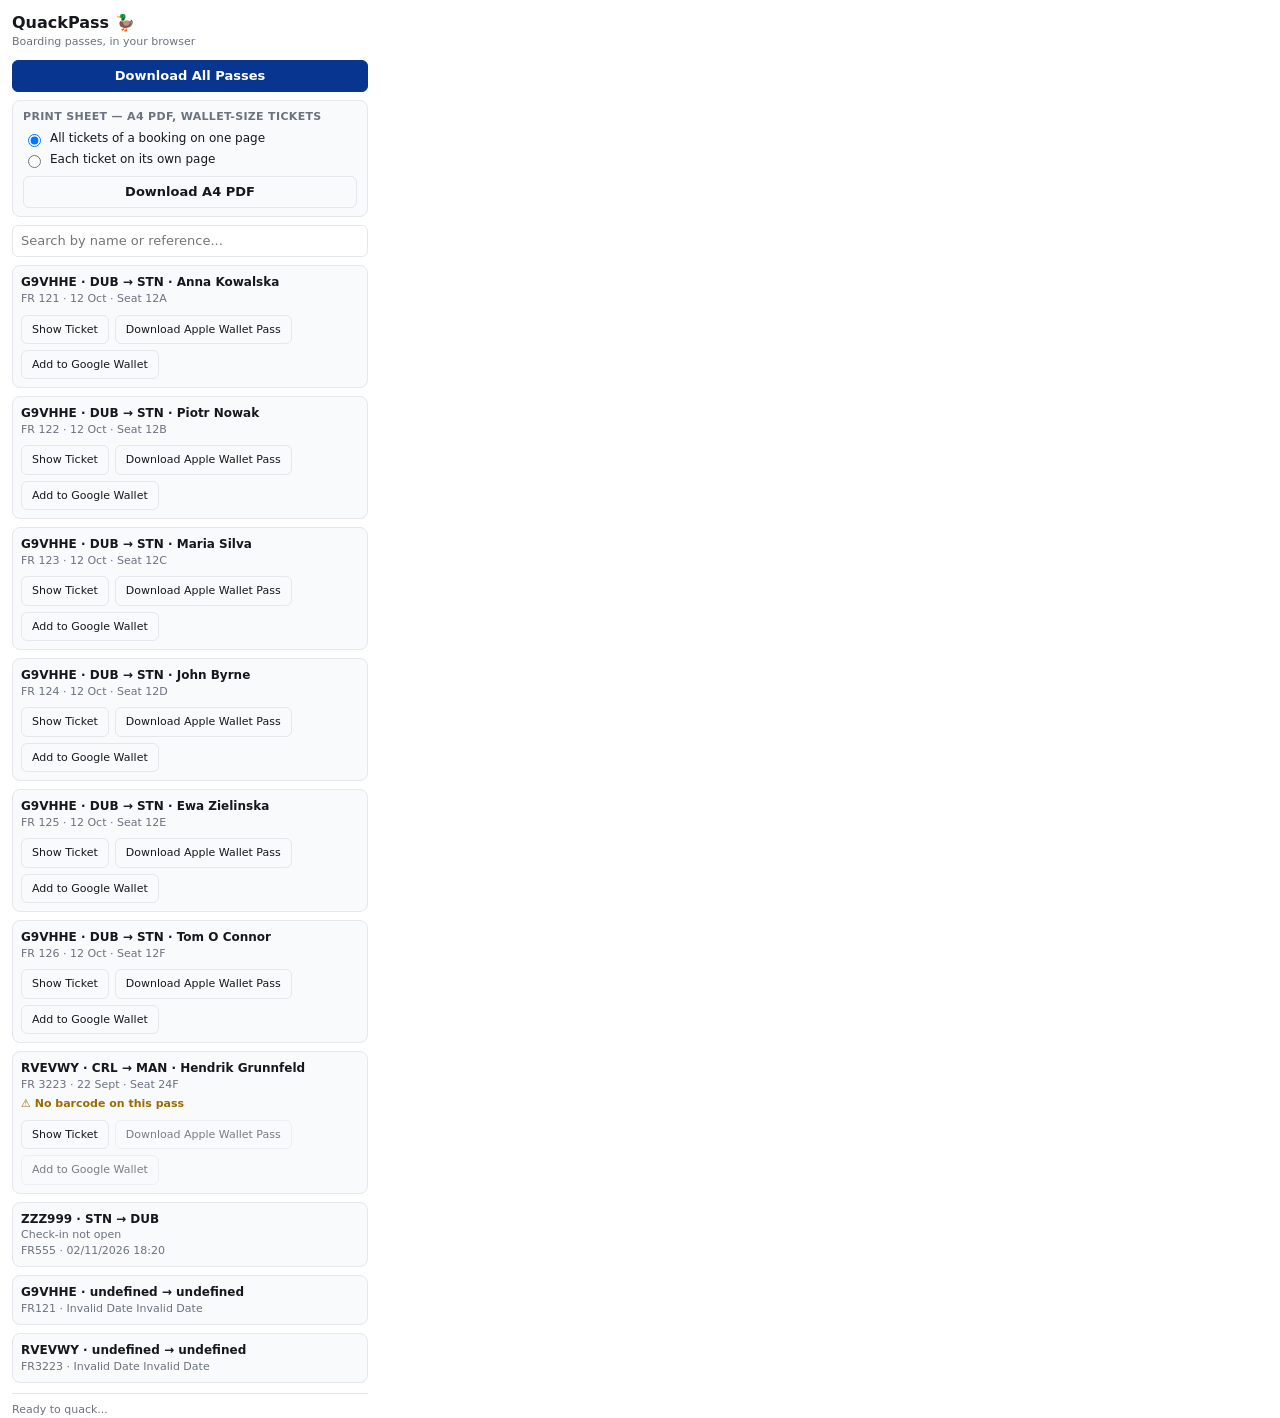
==== dev/mock.html @ e01cb9ad "QuackPass 1.0.0 — Ryanair boarding passes in the browser Manifest V3 extension, plain JavaScript, no" ====
<!doctype html>
<html lang="en">
  <head>
    <meta charset="utf-8" />
    <title>QuackPass — mock</title>
    <link rel="stylesheet" href="../popup/popup.css" />
  </head>
  <body>
    <header class="app-header">
      <div class="header-title">QuackPass <span aria-hidden="true">🦆</span></div>
      <div class="header-tagline">Boarding passes, in your browser</div>
    </header>

    <div id="bulk-actions"></div>
    <div id="search-bar"></div>
    <div id="passes"></div>
    <div id="status">Idle</div>

    <script>
      // Stand-in for the extension APIs so the popup can run as a plain page.
      const BOOKING = "G9VHHE";
      const makePass = (i, first, last, seat) => ({
        pnr: BOOKING,
        paxType: "ADT",
        sequence: 10 + i,
        priority: i % 2 === 0,
        barcode: "M1" + last.toUpperCase() + "/" + first[0] + "  ABC12" + i + " DUBSTNFR 1234 250Y00" + (10 + i) + "A",
        boardingTime: "2026-10-12T06:35:00Z",
        name: { first, last },
        departure: {
          code: "DUB",
          date: "2026-10-12T07:05:00Z",
          terminal: i === 1 ? "1" : undefined,
        },
        arrival: { code: "STN" },
        flight: { carrierCode: "FR", number: "12" + i },
        seat: { designator: seat },
      });

      const passes = [
        makePass(1, "Anna", "Kowalska", "12A"),
        makePass(2, "Piotr", "Nowak", "12B"),
        makePass(3, "Maria", "Silva", "12C"),
        makePass(4, "John", "Byrne", "12D"),
        makePass(5, "Ewa", "Zielinska", "12E"),
        makePass(6, "Tom", "O Connor", "12F"),
        // Real-world case: Ryanair issues the pass with no barcode when the
        // passenger's entry documents are not cleared for the destination.
        {
          pnr: "RVEVWY",
          paxType: "ADT",
          sequence: 41,
          priority: false,
          barcode: "",
          boardingTime: "2026-09-22T12:55:00Z",
          name: { first: "Hendrik", last: "Grunnfeld" },
          departure: { code: "CRL", date: "2026-09-22T13:25:00Z" },
          arrival: { code: "MAN" },
          flight: { carrierCode: "FR", number: "3223" },
          seat: { designator: "24F" },
        },
      ];

      const flights = [
        {
          bookingId: 999,
          pnr: "ZZZ999",
          origin: "STN",
          destination: "DUB",
          date: "2026-11-02T18:20:00Z",
          flightNumber: "FR555",
          checkinStatus: "nocheckin",
          isReady: false,
          checkInOpenUTC: "2026-10-31T18:20:00Z",
          checkInCloseUTC: "2026-11-02T16:20:00Z",
        },
      ];

      // The bookings response also carries arrival times, matched by pnr+flight.
      flights.push(
        { pnr: BOOKING, flightNumber: "FR121", arrivalDate: "2026-10-12T08:20:00Z" },
        { pnr: "RVEVWY", flightNumber: "FR3223", arrivalDate: "2026-09-22T14:35:00Z" }
      );

      const downloadPayloads = passes.map((p) => ({
        sequenceNumber: String(p.sequence),
        lang: "en",
        arrivalStation: p.arrival.code,
        departureStation: p.departure.code,
        recordLocator: p.pnr,
        isInfant: false,
      }));

      window.chrome = {
        runtime: {
          lastError: null,
          sendMessage: (_msg, cb) => cb({ ok: true, data: { passes, downloadPayloads, flights } }),
        },
        storage: { local: { get: async () => ({}), set: () => {} } },
        downloads: {
          download: async (o) => {
            // Grab the bytes before the popup revokes the object URL.
            const bytes = await new Promise((res, rej) => {
              const x = new XMLHttpRequest();
              x.open("GET", o.url);
              x.responseType = "arraybuffer";
              x.onload = () => res(new Uint8Array(x.response));
              x.onerror = rej;
              x.send();
            });
            window.__lastDownload = { filename: o.filename, bytes };
            console.log("download()", o.filename, bytes.length);
          },
        },
        tabs: { create: async (o) => console.log("tabs.create()", o.url) },
      };

      // The Wallet endpoints need a real Ryanair session; stub them out here.
      window.fetch = async () => {
        throw new Error("wallet endpoints are not mocked");
      };
    </script>
    <script src="../vendor/bwip-js.min.js"></script>
    <script type="module" src="../popup/popup.js"></script>
  </body>
</html>
---- popup/popup.css ----
:root {
  --bg: #ffffff;
  --fg: #16181d;
  --muted: #6b7280;
  --line: #e5e7eb;
  --accent: #073590;
  --accent-fg: #ffffff;
  --card: #f8fafc;
}

@media (prefers-color-scheme: dark) {
  :root {
    --bg: #14161a;
    --fg: #e8eaed;
    --muted: #9aa1ac;
    --line: #2a2e35;
    --accent: #f1c933;
    --accent-fg: #14161a;
    --card: #1c1f25;
  }
}

* { box-sizing: border-box; }

body {
  width: 380px;
  max-height: 580px;
  overflow-y: auto;
  margin: 0;
  padding: 12px;
  font: 13px/1.4 system-ui, -apple-system, "Segoe UI", sans-serif;
  background: var(--bg);
  color: var(--fg);
}

/* Same UI opened as a full tab from the in-page button. */
body.tab {
  width: auto;
  max-width: 520px;
  max-height: none;
  margin: 0 auto;
  padding: 24px 16px;
}

.app-header { margin-bottom: 10px; }
.header-title { font-size: 16px; font-weight: 700; }
.header-tagline { font-size: 11px; color: var(--muted); }

button {
  font: inherit;
  padding: 6px 10px;
  border: 1px solid var(--line);
  border-radius: 6px;
  background: var(--card);
  color: var(--fg);
  cursor: pointer;
}
button:hover:not(:disabled) { border-color: var(--accent); }
button:disabled { opacity: 0.55; cursor: default; }

.btn-download-all {
  display: block;
  width: 100%;
  margin-bottom: 8px;
  background: var(--accent);
  color: var(--accent-fg);
  border-color: var(--accent);
  font-weight: 600;
}

.print-panel {
  border: 1px solid var(--line);
  border-radius: 8px;
  padding: 8px 10px;
  margin-bottom: 8px;
  background: var(--card);
}

.print-title {
  font-size: 11px;
  font-weight: 600;
  text-transform: uppercase;
  letter-spacing: 0.03em;
  color: var(--muted);
  margin-bottom: 6px;
}

.print-option {
  display: flex;
  align-items: center;
  gap: 6px;
  font-size: 12px;
  margin-bottom: 4px;
  cursor: pointer;
}

.btn-a4 {
  display: block;
  width: 100%;
  margin-top: 8px;
  font-weight: 600;
}

.search-input {
  width: 100%;
  margin-bottom: 8px;
  padding: 6px 8px;
  font: inherit;
  border: 1px solid var(--line);
  border-radius: 6px;
  background: var(--bg);
  color: var(--fg);
}
.search-empty { padding: 8px 0; color: var(--muted); }

.pass, .flight-summary {
  border: 1px solid var(--line);
  border-radius: 8px;
  padding: 8px;
  margin-bottom: 8px;
  background: var(--card);
}

.pass-title { font-weight: 600; font-size: 12px; }
.pass-meta { font-size: 11px; color: var(--muted); }
.pass-actions { display: flex; flex-wrap: wrap; gap: 6px; margin-top: 8px; }
.pass-actions button { font-size: 11px; }
.pass-qr:not(:empty) { margin-top: 10px; }
.pass-qr canvas { display: block; margin: 0 auto; max-width: 100%; }

.pass-warning {
  margin-top: 4px;
  font-size: 11px;
  font-weight: 600;
  color: #9a6b00;
}

@media (prefers-color-scheme: dark) {
  .pass-warning { color: #f1c933; }
}

/* Shown where the barcode would be, so an empty pass is never a mystery. */
.pass-notice {
  border: 1px solid #d9a520;
  border-radius: 8px;
  background: #fff8e6;
  color: #4a3c1d;
  padding: 14px 14px 12px;
  text-align: center;
}

.pass-notice-icon { font-size: 22px; line-height: 1; color: #c8890a; }

.pass-notice-title {
  margin: 6px 0 8px;
  font-size: 13px;
  font-weight: 700;
  text-transform: uppercase;
  letter-spacing: 0.03em;
  color: #7a5600;
}

.pass-notice p { margin: 0 0 6px; font-size: 12px; line-height: 1.45; }
.pass-notice p:last-child { margin-bottom: 0; }

.ticket-actions { display: flex; gap: 6px; margin-bottom: 8px; }
.ticket-detail {
  border: 1px solid var(--line);
  border-radius: 8px;
  padding: 10px;
  background: var(--bg);
}
.ticket-route { text-align: center; font-size: 18px; font-weight: 700; }
.ticket-route-names {
  text-align: center;
  font-size: 11px;
  color: var(--muted);
  margin-bottom: 8px;
}
.ticket-sub { font-size: 11px; color: var(--muted); margin-top: 1px; }
.ticket-section { display: flex; justify-content: space-between; margin-bottom: 8px; }
.ticket-label { font-size: 10px; text-transform: uppercase; color: var(--muted); }
.ticket-hint {
  margin-top: 2px;
  font-size: 10px;
  color: var(--muted);
  text-align: center;
}
.ticket-value { font-weight: 600; }
.aztec-canvas { margin-top: 10px; text-align: center; }

#status {
  margin-top: 10px;
  padding-top: 8px;
  border-top: 1px solid var(--line);
  font-size: 11px;
  color: var(--muted);
}
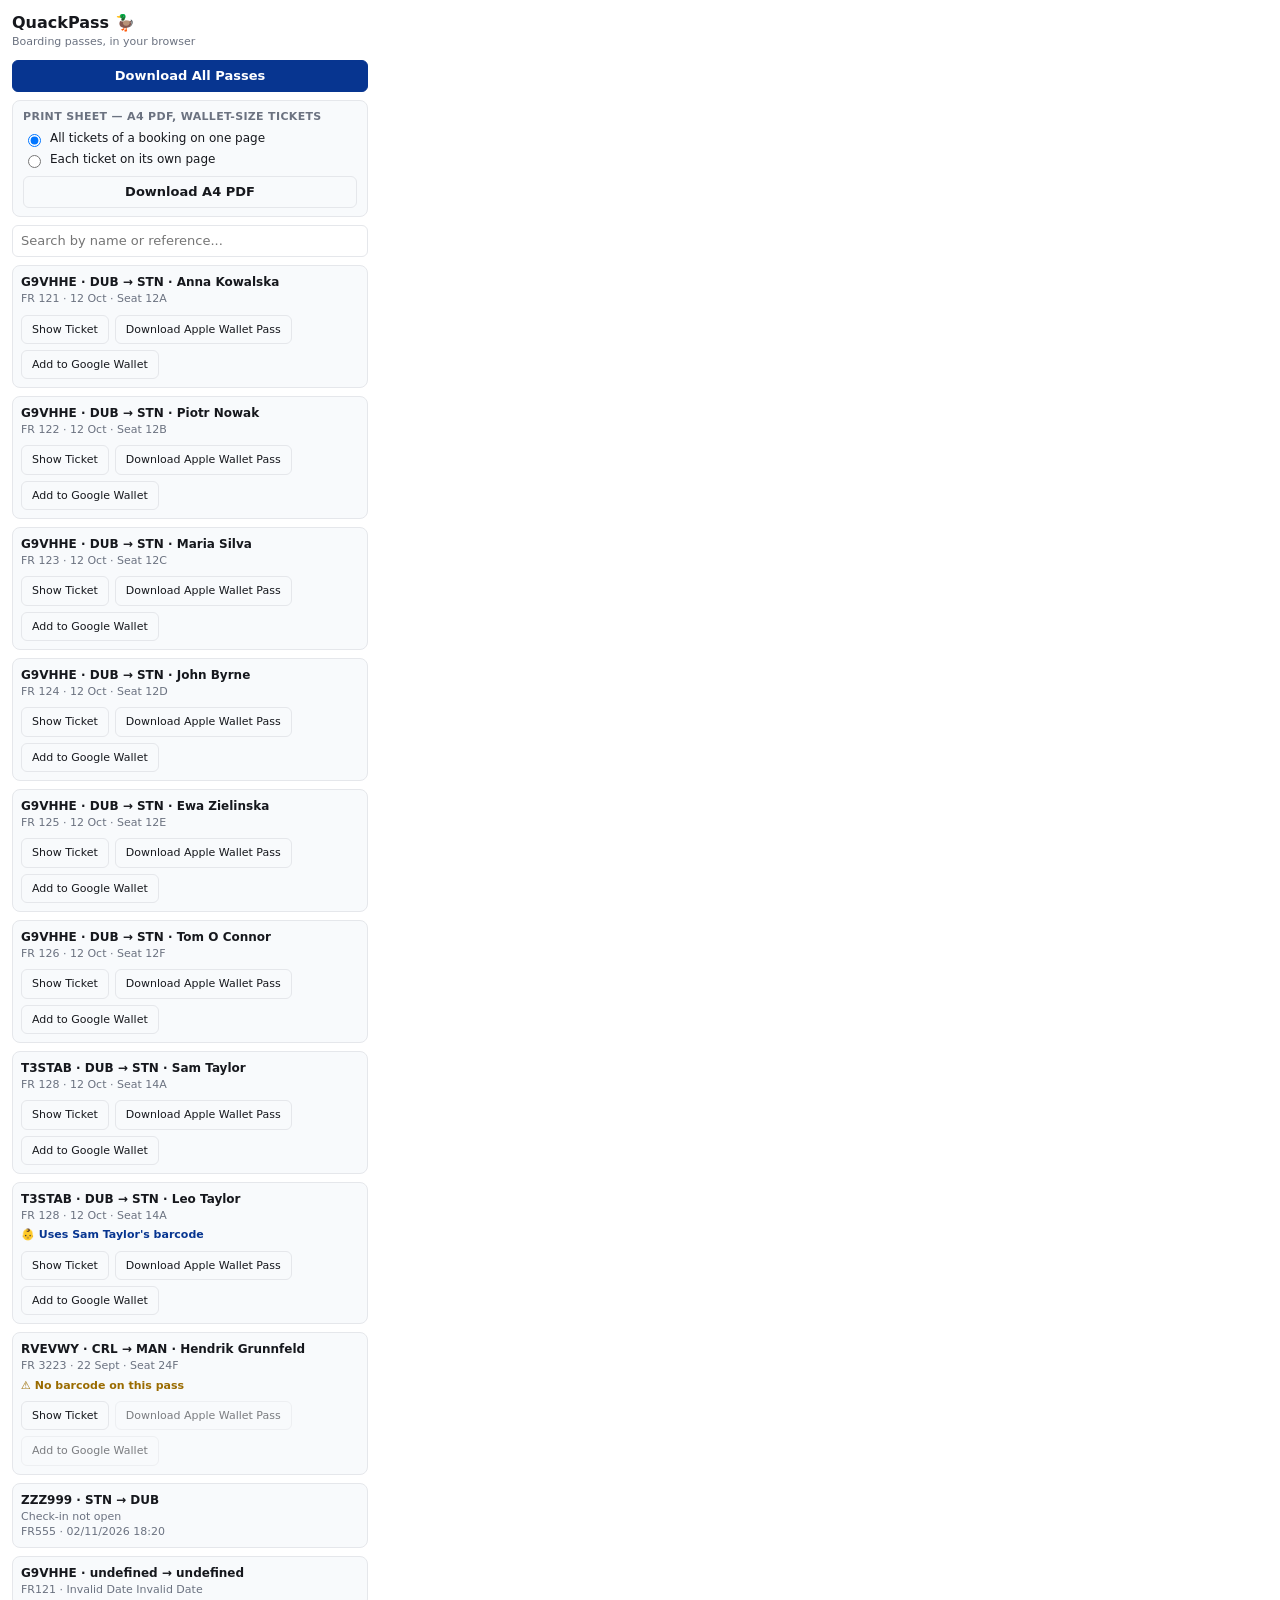
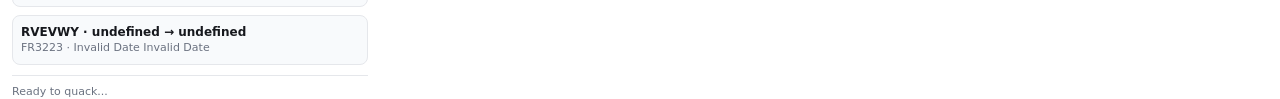
==== commit e129d139: "Stop printing an adult's barcode under an infant's name An infant on an adult's lap is returned by R" ====
--- a/dev/mock.html
+++ b/dev/mock.html
@@ -37,6 +37,26 @@
         seat: { designator: seat },
       });
 
+      // An adult with an infant on their lap: Ryanair returns the adult's barcode
+      // (adult's name inside) on both passes, same seat and sequence.
+      const lapBarcode =
+        "M1" + "TAYLOR/SAM".padEnd(20) + "ET3STAB STNDUBFR 0123 286Y014A0020 100";
+      const lapPair = [
+        {
+          ...makePass(8, "Sam", "Taylor", "14A"),
+          pnr: "T3STAB",
+          sequence: 20,
+          barcode: lapBarcode,
+        },
+        {
+          ...makePass(8, "Leo", "Taylor", "14A"),
+          pnr: "T3STAB",
+          sequence: 20,
+          paxType: "INF",
+          barcode: lapBarcode,
+        },
+      ];
+
       const passes = [
         makePass(1, "Anna", "Kowalska", "12A"),
         makePass(2, "Piotr", "Nowak", "12B"),
@@ -44,6 +64,7 @@
         makePass(4, "John", "Byrne", "12D"),
         makePass(5, "Ewa", "Zielinska", "12E"),
         makePass(6, "Tom", "O Connor", "12F"),
+        ...lapPair,
         // Real-world case: Ryanair issues the pass with no barcode when the
         // passenger's entry documents are not cleared for the destination.
         {
--- a/popup/popup.css
+++ b/popup/popup.css
@@ -163,6 +163,26 @@
 .pass-notice p { margin: 0 0 6px; font-size: 12px; line-height: 1.45; }
 .pass-notice p:last-child { margin-bottom: 0; }
 
+/* A pass that carries another passenger's barcode — informational, not a fault. */
+.pass-notice.info {
+  border-color: #7d97d6;
+  background: #eef3ff;
+  color: #1d2b4a;
+}
+.pass-notice.info .pass-notice-icon,
+.pass-notice.info .pass-notice-title { color: #073590; }
+
+.pass-shared {
+  margin-top: 4px;
+  font-size: 11px;
+  font-weight: 600;
+  color: #073590;
+}
+
+@media (prefers-color-scheme: dark) {
+  .pass-shared { color: #9db8ff; }
+}
+
 .ticket-actions { display: flex; gap: 6px; margin-bottom: 8px; }
 .ticket-detail {
   border: 1px solid var(--line);
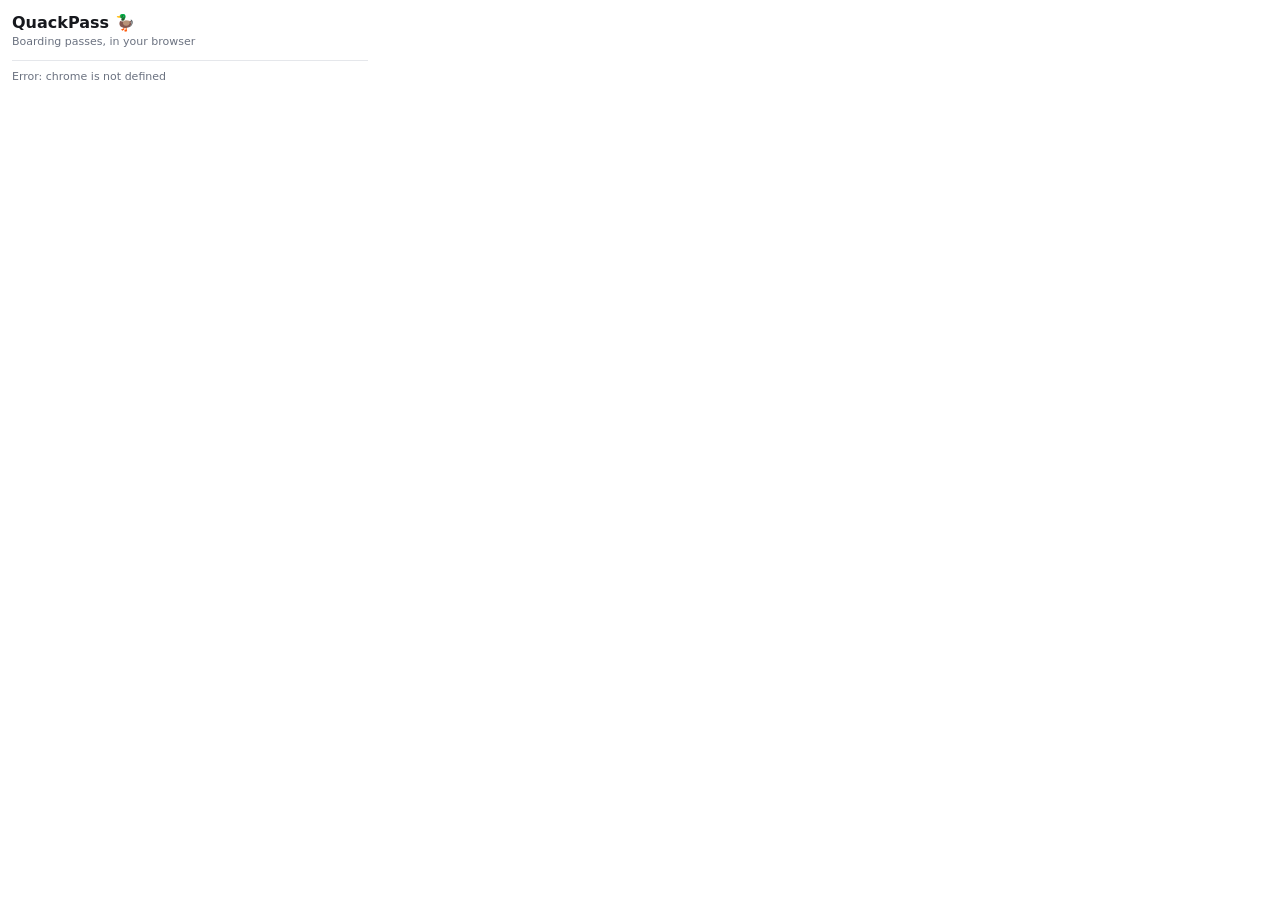
==== commit 3ee39226: "Show checked bag weights from the SSR code BBG and BBBG are Ryanair's 20 kg bags, CBAG the 10 kg che" ====
--- a/dev/mock.html
+++ b/dev/mock.html
@@ -58,11 +58,13 @@
       ];
 
       const passes = [
-        makePass(1, "Anna", "Kowalska", "12A"),
-        makePass(2, "Piotr", "Nowak", "12B"),
-        makePass(3, "Maria", "Silva", "12C"),
-        makePass(4, "John", "Byrne", "12D"),
-        makePass(5, "Ewa", "Zielinska", "12E"),
+        // Fast Track in the two shapes Ryanair might use: a flag, or an extras code.
+        { ...makePass(1, "Anna", "Kowalska", "12A"), fastTrack: true },
+        { ...makePass(2, "Piotr", "Nowak", "12B"), ssrs: [{ code: "FAST", name: "Fast Track" }] },
+        // Checked bags in the shapes Ryanair might use. Cabin bags must not count.
+        { ...makePass(3, "Maria", "Silva", "12C"), extras: [{ code: "BBG" }, { code: "CBAG" }, { code: "PSIT" }] // 20 kg + 10 kg },
+        { ...makePass(4, "John", "Byrne", "12D"), ssrs: [{ code: "B20K", name: "20kg Check-in Bag", quantity: 2 }] },
+        { ...makePass(5, "Ewa", "Zielinska", "12E"), checkedBags: 1 },
         makePass(6, "Tom", "O Connor", "12F"),
         ...lapPair,
         // Real-world case: Ryanair issues the pass with no barcode when the
